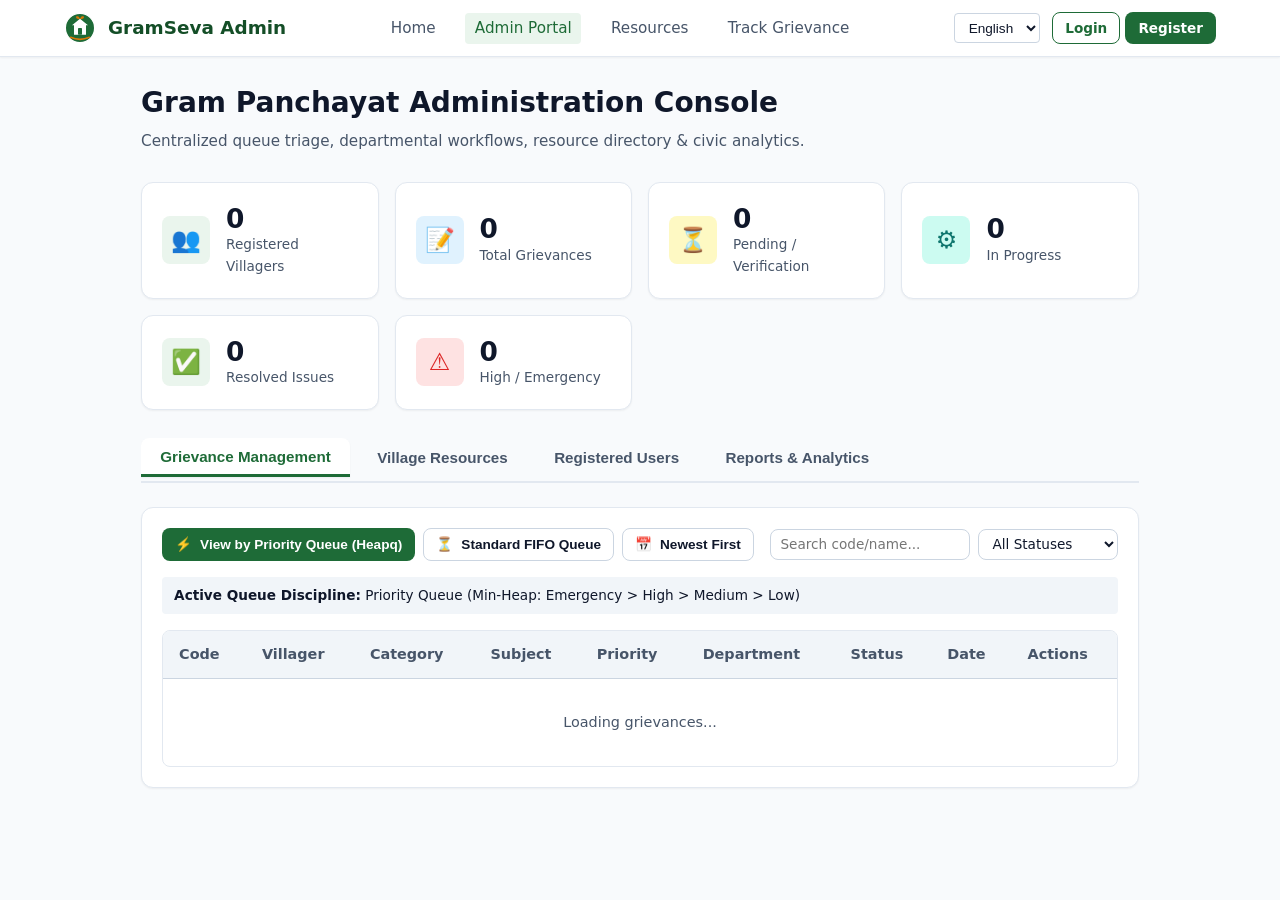
==== frontend/admin.html @ 00c3cb24 "first commit" ====
<!DOCTYPE html>
<html lang="en">
<head>
  <meta charset="UTF-8">
  <meta name="viewport" content="width=device-width, initial-scale=1.0">
  <title>Admin Portal - Village Resources & Grievance Management System</title>
  <link rel="stylesheet" href="/css/style.css">
  <style>
    /* Admin navigation tabs */
    .admin-tabs {
      display: flex;
      gap: 0.5rem;
      border-bottom: 2px solid var(--border-light);
      margin-bottom: 1.5rem;
      overflow-x: auto;
      padding-bottom: 4px;
    }
    .admin-tab {
      padding: 0.6rem 1.2rem;
      font-weight: 600;
      color: var(--text-muted);
      border-radius: var(--radius-md) var(--radius-md) 0 0;
      cursor: pointer;
      border: none;
      background: transparent;
      transition: var(--transition);
      white-space: nowrap;
      font-size: 0.95rem;
    }
    .admin-tab:hover {
      color: var(--primary);
      background-color: var(--primary-light);
    }
    .admin-tab.active {
      color: var(--primary);
      background-color: var(--surface);
      border-bottom: 3px solid var(--primary);
      box-shadow: var(--shadow-sm);
    }
    .tab-pane {
      display: none;
    }
    .tab-pane.active {
      display: block;
    }
  </style>
</head>
<body>

  <!-- Navigation Bar -->
  <header class="navbar">
    <div class="nav-container">
      <a href="index.html" class="nav-brand">
        <img src="/assets/images/logo.svg" alt="Emblem" width="32" height="32">
        <span>GramSeva Admin</span>
      </a>

      <button class="nav-toggle" id="nav-toggle">&#9776;</button>

      <ul class="nav-links" id="nav-links">
        <li><a href="index.html" data-i18n="nav_home">Home</a></li>
        <li><a href="admin.html" class="active" data-i18n="nav_admin">Admin Portal</a></li>
        <li><a href="resources.html" data-i18n="nav_resources">Resources</a></li>
        <li><a href="track.html" data-i18n="nav_track">Track Grievance</a></li>
      </ul>

      <div class="nav-actions">
        <select id="lang-select" class="lang-select">
          <option value="en">English</option>
          <option value="mr">मराठी</option>
          <option value="hi">हिन्दी</option>
        </select>
        <div id="nav-auth-actions"></div>
      </div>
    </div>
  </header>

  <!-- Main Admin Workspace -->
  <main class="container">
    <div class="page-header">
      <div>
        <h1 class="page-title">Gram Panchayat Administration Console</h1>
        <p class="page-subtitle">Centralized queue triage, departmental workflows, resource directory &amp; civic analytics.</p>
      </div>
      <div id="admin-user-tag" style="font-size:0.85rem; font-weight:600; color:var(--text-muted);"></div>
    </div>

    <!-- Statistics Grid -->
    <div class="stats-grid">
      <div class="stat-card">
        <div class="stat-icon green">&#128101;</div>
        <div>
          <div class="stat-value" id="admin-stat-users">0</div>
          <div class="stat-label">Registered Villagers</div>
        </div>
      </div>

      <div class="stat-card">
        <div class="stat-icon blue">&#128221;</div>
        <div>
          <div class="stat-value" id="admin-stat-grievances">0</div>
          <div class="stat-label">Total Grievances</div>
        </div>
      </div>

      <div class="stat-card">
        <div class="stat-icon amber">&#9203;</div>
        <div>
          <div class="stat-value" id="admin-stat-pending">0</div>
          <div class="stat-label">Pending / Verification</div>
        </div>
      </div>

      <div class="stat-card">
        <div class="stat-icon teal">&#9881;</div>
        <div>
          <div class="stat-value" id="admin-stat-inprogress">0</div>
          <div class="stat-label">In Progress</div>
        </div>
      </div>

      <div class="stat-card">
        <div class="stat-icon green">&#9989;</div>
        <div>
          <div class="stat-value" id="admin-stat-resolved">0</div>
          <div class="stat-label">Resolved Issues</div>
        </div>
      </div>

      <div class="stat-card">
        <div class="stat-icon red">&#9888;</div>
        <div>
          <div class="stat-value" id="admin-stat-high">0</div>
          <div class="stat-label">High / Emergency</div>
        </div>
      </div>
    </div>

    <!-- Navigation Tabs -->
    <div class="admin-tabs">
      <button class="admin-tab active" onclick="switchTab('tab-grievances', this)">Grievance Management</button>
      <button class="admin-tab" onclick="switchTab('tab-resources', this)">Village Resources</button>
      <button class="admin-tab" onclick="switchTab('tab-users', this)">Registered Users</button>
      <button class="admin-tab" onclick="switchTab('tab-reports', this)">Reports &amp; Analytics</button>
    </div>

    <!-- ===================================================================
         TAB 1: GRIEVANCE MANAGEMENT
         =================================================================== -->
    <div id="tab-grievances" class="tab-pane active">
      <div class="card" style="padding:1.25rem;">
        <!-- Data Structure Controls & Filters -->
        <div style="display:flex; justify-content:space-between; align-items:center; flex-wrap:wrap; gap:1rem; margin-bottom:1rem;">
          <!-- Queue Mode Buttons -->
          <div style="display:flex; gap:0.5rem; flex-wrap:wrap;">
            <button type="button" id="btn-mode-priority" class="btn btn-sm btn-primary" onclick="loadAdminGrievances('priority')">
              <span>&#9889;</span> View by Priority Queue (Heapq)
            </button>
            <button type="button" id="btn-mode-fifo" class="btn btn-sm btn-outline" onclick="loadAdminGrievances('fifo')">
              <span>&#9203;</span> Standard FIFO Queue
            </button>
            <button type="button" id="btn-mode-default" class="btn btn-sm btn-outline" onclick="loadAdminGrievances('default')">
              <span>&#128197;</span> Newest First
            </button>
          </div>

          <!-- Search & Filter Controls -->
          <div style="display:flex; gap:0.5rem; flex-wrap:wrap;">
            <input type="text" id="admin-grv-search" class="form-control" style="width:200px; padding:0.35rem 0.6rem; font-size:0.85rem;" placeholder="Search code/name...">
            <select id="admin-filter-status" class="form-control" style="width:140px; padding:0.35rem 0.6rem; font-size:0.85rem;" onchange="applyAdminFilter()">
              <option value="All">All Statuses</option>
              <option value="Submitted">Submitted</option>
              <option value="Verified">Verified</option>
              <option value="Assigned">Assigned</option>
              <option value="In Progress">In Progress</option>
              <option value="Resolved">Resolved</option>
              <option value="Rejected">Rejected</option>
            </select>
          </div>
        </div>

        <!-- Data Structure Info Indicator Banner -->
        <div id="data-structure-info" style="font-size:0.85rem; padding:0.5rem 0.75rem; background:var(--surface-alt); border-radius:var(--radius-sm); margin-bottom:1rem; display:flex; justify-content:space-between; align-items:center;">
          <span><strong>Active Queue Discipline:</strong> <span id="queue-discipline-label">Priority Queue (Min-Heap: Emergency > High > Medium > Low)</span></span>
          <span id="grv-count-label" style="color:var(--text-muted); font-weight:600;"></span>
        </div>

        <!-- Grievances Table -->
        <div class="table-responsive">
          <table class="data-table">
            <thead>
              <tr>
                <th>Code</th>
                <th>Villager</th>
                <th>Category</th>
                <th>Subject</th>
                <th>Priority</th>
                <th>Department</th>
                <th>Status</th>
                <th>Date</th>
                <th>Actions</th>
              </tr>
            </thead>
            <tbody id="admin-grievances-tbody">
              <tr>
                <td colspan="9" style="text-align:center; padding:2rem; color:var(--text-muted);">Loading grievances...</td>
              </tr>
            </tbody>
          </table>
        </div>
      </div>
    </div>

    <!-- ===================================================================
         TAB 2: VILLAGE RESOURCES
         =================================================================== -->
    <div id="tab-resources" class="tab-pane">
      <div class="card" style="padding:1.25rem;">
        <div style="display:flex; justify-content:space-between; align-items:center; margin-bottom:1rem;">
          <h3 class="card-title" style="margin-bottom:0;">Public Resources Management</h3>
          <button class="btn btn-primary btn-sm" onclick="openResourceModal()">+ Add New Resource</button>
        </div>

        <div class="table-responsive">
          <table class="data-table">
            <thead>
              <tr>
                <th>Name</th>
                <th>Category</th>
                <th>Location</th>
                <th>Contact</th>
                <th>Availability</th>
                <th>Actions</th>
              </tr>
            </thead>
            <tbody id="admin-resources-tbody">
              <tr><td colspan="6" style="text-align:center; padding:2rem;">Loading resources...</td></tr>
            </tbody>
          </table>
        </div>
      </div>
    </div>

    <!-- ===================================================================
         TAB 3: REGISTERED USERS
         =================================================================== -->
    <div id="tab-users" class="tab-pane">
      <div class="card" style="padding:1.25rem;">
        <div class="card-title">Registered Citizens &amp; Staff</div>
        <div class="table-responsive">
          <table class="data-table">
            <thead>
              <tr>
                <th>ID</th>
                <th>Full Name</th>
                <th>Mobile</th>
                <th>Email</th>
                <th>Village</th>
                <th>Role</th>
                <th>Registered Date</th>
              </tr>
            </thead>
            <tbody id="admin-users-tbody">
              <tr><td colspan="7" style="text-align:center; padding:2rem;">Loading users...</td></tr>
            </tbody>
          </table>
        </div>
      </div>
    </div>

    <!-- ===================================================================
         TAB 4: REPORTS & ANALYTICS
         =================================================================== -->
    <div id="tab-reports" class="tab-pane">
      <div style="display:grid; grid-template-columns:repeat(auto-fit, minmax(320px, 1fr)); gap:1.5rem;">
        <!-- Grievances by Category -->
        <div class="card">
          <h3 class="card-title">Grievances by Category</h3>
          <div id="report-category-bars" style="margin-top:1rem;">
            <!-- Populated dynamically -->
          </div>
        </div>

        <!-- Grievances by Priority -->
        <div class="card">
          <h3 class="card-title">Grievances by Priority</h3>
          <div id="report-priority-bars" style="margin-top:1rem;">
            <!-- Populated dynamically -->
          </div>
        </div>

        <!-- Grievances by Status -->
        <div class="card">
          <h3 class="card-title">Grievances by Status</h3>
          <div id="report-status-bars" style="margin-top:1rem;">
            <!-- Populated dynamically -->
          </div>
        </div>

        <!-- Grievances by Department -->
        <div class="card">
          <h3 class="card-title">Department Allocation</h3>
          <div id="report-department-bars" style="margin-top:1rem;">
            <!-- Populated dynamically -->
          </div>
        </div>
      </div>
    </div>
  </main>

  <!-- ===================================================================
       MODAL 1: GRIEVANCE ACTION / UPDATE WORKFLOW MODAL
       =================================================================== -->
  <div class="modal-backdrop" id="grv-action-modal">
    <div class="modal-box" style="max-width:620px;">
      <div class="modal-header">
        <h3 class="modal-title" id="action-modal-title">Administrative Grievance Action</h3>
        <button class="modal-close" onclick="closeActionModal()">&times;</button>
      </div>
      <div class="modal-body">
        <input type="hidden" id="action-grv-id">

        <div style="background:var(--surface-alt); padding:0.85rem; border-radius:var(--radius-md); font-size:0.85rem; margin-bottom:1.25rem;">
          <div style="display:flex; justify-content:space-between; margin-bottom:0.25rem;">
            <strong id="action-code">GRV-2026-XXXX</strong>
            <span id="action-current-badges"></span>
          </div>
          <div id="action-subject" style="font-weight:600; color:var(--text-main);"></div>
          <div id="action-desc" style="color:var(--text-muted); font-size:0.8rem; margin-top:0.25rem;"></div>
        </div>

        <form id="grv-action-form">
          <div class="form-grid">
            <div class="form-group">
              <label class="form-label" for="action-status-select">Update Workflow Status</label>
              <select id="action-status-select" class="form-control" required>
                <option value="Submitted">Submitted (Under Intake)</option>
                <option value="Verified">Verified (On-site Inspection Completed)</option>
                <option value="Assigned">Assigned (Transferred to Department)</option>
                <option value="In Progress">In Progress (Field Work Active)</option>
                <option value="Resolved">Resolved (Work Done & Verified)</option>
                <option value="Rejected">Rejected (Not actionable / Invalid)</option>
              </select>
            </div>

            <div class="form-group">
              <label class="form-label" for="action-priority-select">Triage Priority</label>
              <select id="action-priority-select" class="form-control" required>
                <option value="Low">Low</option>
                <option value="Medium">Medium</option>
                <option value="High">High</option>
                <option value="Emergency">Emergency</option>
              </select>
            </div>
          </div>

          <div class="form-group">
            <label class="form-label" for="action-dept-select">Assign Responsible Department</label>
            <select id="action-dept-select" class="form-control">
              <option value="">-- Unassigned --</option>
            </select>
          </div>

          <div class="form-group">
            <label class="form-label" for="action-comment">Official Action / Progress Comment <span style="color:var(--danger)">*</span></label>
            <textarea id="action-comment" class="form-control" placeholder="Enter details of action taken, inspection notes, or resolution confirmation..." required rows="3"></textarea>
            <div class="form-help">This comment is appended to the citizen's public tracking timeline with your timestamp.</div>
          </div>

          <div class="modal-footer">
            <button type="button" class="btn btn-outline btn-sm" onclick="closeActionModal()">Cancel</button>
            <button type="submit" id="action-submit-btn" class="btn btn-primary btn-sm">Save &amp; Update Timeline</button>
          </div>
        </form>
      </div>
    </div>
  </div>

  <!-- ===================================================================
       MODAL 2: RESOURCE ADD/EDIT MODAL
       =================================================================== -->
  <div class="modal-backdrop" id="resource-crud-modal">
    <div class="modal-box">
      <div class="modal-header">
        <h3 class="modal-title" id="res-crud-title">Add Village Resource</h3>
        <button class="modal-close" onclick="closeResourceCrudModal()">&times;</button>
      </div>
      <form id="resource-crud-form">
        <input type="hidden" id="res-crud-id">
        <div class="form-group">
          <label class="form-label">Resource Name *</label>
          <input type="text" id="res-name-input" class="form-control" required placeholder="e.g. Sub-District Veterinary Dispensary">
        </div>
        <div class="form-grid">
          <div class="form-group">
            <label class="form-label">Category *</label>
            <select id="res-cat-input" class="form-control" required>
              <option value="Health">Health</option>
              <option value="Education">Education</option>
              <option value="Administration">Administration</option>
              <option value="Utilities">Utilities</option>
              <option value="Public Facility">Public Facility</option>
              <option value="Transport">Transport</option>
              <option value="Other">Other</option>
            </select>
          </div>
          <div class="form-group">
            <label class="form-label">Contact</label>
            <input type="text" id="res-contact-input" class="form-control" placeholder="+91 98220 11000">
          </div>
        </div>
        <div class="form-group">
          <label class="form-label">Location</label>
          <input type="text" id="res-loc-input" class="form-control" placeholder="e.g. Ward 2, Near Panchayat Well">
        </div>
        <div class="form-group">
          <label class="form-label">Availability / Hours</label>
          <input type="text" id="res-avail-input" class="form-control" placeholder="e.g. Mon-Sat 9 AM - 5 PM">
        </div>
        <div class="form-group">
          <label class="form-label">Description</label>
          <textarea id="res-desc-input" class="form-control" rows="3" placeholder="Detailed service info..."></textarea>
        </div>
        <div class="modal-footer">
          <button type="button" class="btn btn-outline btn-sm" onclick="closeResourceCrudModal()">Cancel</button>
          <button type="submit" class="btn btn-primary btn-sm">Save Resource</button>
        </div>
      </form>
    </div>
  </div>

  <script src="/js/script.js"></script>
  <script>
    let currentAdminGrievances = [];
    let allDepartments = [];
    let currentViewMode = "priority";

    document.addEventListener("DOMContentLoaded", async () => {
      // Require Admin session
      const res = await fetch("/api/session");
      const data = await res.json();
      if (!data.authenticated || data.user.role !== "admin") {
        showToast("Administrative credentials required", "error");
        setTimeout(() => { window.location.href = "login.html"; }, 800);
        return;
      }

      document.getElementById("admin-user-tag").textContent = `Logged in as: ${data.user.full_name} (${data.user.email})`;

      // Load initial dashboard statistics and departments
      loadStatistics();
      loadDepartments();

      // Load grievances using Priority Queue by default
      loadAdminGrievances("priority");

      // Setup search listener
      document.getElementById("admin-grv-search").addEventListener("input", (e) => {
        applyAdminFilter();
      });
    });

    // Tab switcher
    function switchTab(tabId, btn) {
      document.querySelectorAll(".admin-tab").forEach(t => t.classList.remove("active"));
      document.querySelectorAll(".tab-pane").forEach(p => p.classList.remove("active"));

      btn.classList.add("active");
      document.getElementById(tabId).classList.add("active");

      if (tabId === "tab-resources") loadAdminResources();
      if (tabId === "tab-users") loadAdminUsers();
      if (tabId === "tab-reports") loadAdminReports();
    }

    // Load High Level Statistics
    async function loadStatistics() {
      try {
        const res = await fetch("/api/admin/statistics");
        const data = await res.json();
        if (data.success && data.statistics) {
          const s = data.statistics;
          document.getElementById("admin-stat-users").textContent = s.total_users;
          document.getElementById("admin-stat-grievances").textContent = s.total_grievances;
          document.getElementById("admin-stat-pending").textContent = s.pending;
          document.getElementById("admin-stat-inprogress").textContent = s.in_progress;
          document.getElementById("admin-stat-resolved").textContent = s.resolved;
          document.getElementById("admin-stat-high").textContent = s.high_priority;
        }
      } catch (e) {
        console.error("Stats load failed:", e);
      }
    }

    // Load Department Options for Dropdowns
    async function loadDepartments() {
      try {
        const res = await fetch("/api/departments");
        const data = await res.json();
        if (data.success && data.departments) {
          allDepartments = data.departments;
          const select = document.getElementById("action-dept-select");
          select.innerHTML = '<option value="">-- Unassigned --</option>' +
            allDepartments.map(d => `<option value="${d.id}">${escapeHtml(d.name)}</option>`).join("");
        }
      } catch (e) {
        console.error("Departments load error:", e);
      }
    }

    // =========================================================================
    // GRIEVANCE MANAGEMENT & QUEUE INTEGRATION
    // =========================================================================

    async function loadAdminGrievances(mode = "priority") {
      currentViewMode = mode;
      const tbody = document.getElementById("admin-grievances-tbody");
      tbody.innerHTML = `<tr><td colspan="9" style="text-align:center; padding:2rem;">Fetching queue (${mode})...</td></tr>`;

      // Update button styling
      const btnPri = document.getElementById("btn-mode-priority");
      const btnFifo = document.getElementById("btn-mode-fifo");
      const btnDef = document.getElementById("btn-mode-default");

      [btnPri, btnFifo, btnDef].forEach(b => {
        b.className = "btn btn-sm btn-outline";
      });

      if (mode === "priority") {
        btnPri.className = "btn btn-sm btn-primary";
        document.getElementById("queue-discipline-label").textContent = "Priority Queue (Min-Heap: Emergency > High > Medium > Low)";
      } else if (mode === "fifo") {
        btnFifo.className = "btn btn-sm btn-primary";
        document.getElementById("queue-discipline-label").textContent = "FIFO Queue (Chronological sequential intake)";
      } else {
        btnDef.className = "btn btn-sm btn-primary";
        document.getElementById("queue-discipline-label").textContent = "Standard Timestamp Sorting (Newest First)";
      }

      try {
        // Calls backend which invokes GrievancePriorityQueue or GrievanceQueue!
        const res = await fetch(`/api/admin/grievances?view=${mode}`);
        const data = await res.json();

        if (data.success && data.grievances) {
          currentAdminGrievances = data.grievances;
          applyAdminFilter();
        }
      } catch (err) {
        tbody.innerHTML = `<tr><td colspan="9" style="text-align:center; color:var(--danger); padding:2rem;">Failed to fetch grievances.</td></tr>`;
      }
    }

    function applyAdminFilter() {
      const search = document.getElementById("admin-grv-search").value.trim().toLowerCase();
      const statusFilter = document.getElementById("admin-filter-status").value;

      let filtered = currentAdminGrievances;

      if (statusFilter !== "All") {
        filtered = filtered.filter(g => g.status === statusFilter);
      }

      if (search) {
        filtered = filtered.filter(g => {
          const text = `${g.grievance_code} ${g.submitter_name} ${g.subject} ${g.category} ${g.location}`.toLowerCase();
          return text.includes(search);
        });
      }

      renderAdminGrievances(filtered);
    }

    function renderAdminGrievances(items) {
      const tbody = document.getElementById("admin-grievances-tbody");
      document.getElementById("grv-count-label").textContent = `Showing ${items.length} item(s)`;

      if (items.length === 0) {
        tbody.innerHTML = `<tr><td colspan="9" style="text-align:center; padding:2rem; color:var(--text-muted);">No grievances matching the active filter.</td></tr>`;
        return;
      }

      tbody.innerHTML = items.map(g => `
        <tr>
          <td><a href="track.html?code=${encodeURIComponent(g.grievance_code)}" target="_blank" style="font-weight:700;">${escapeHtml(g.grievance_code)}</a></td>
          <td>
            <strong>${escapeHtml(g.submitter_name || "Villager")}</strong>
            <div style="font-size:0.75rem; color:var(--text-muted);">${escapeHtml(g.submitter_mobile || "")}</div>
          </td>
          <td>${escapeHtml(g.category)}</td>
          <td>
            <div style="max-width:220px; white-space:nowrap; overflow:hidden; text-overflow:ellipsis;" title="${escapeHtml(g.subject)}">
              ${escapeHtml(g.subject)}
            </div>
          </td>
          <td>${getPriorityBadge(g.priority)}</td>
          <td>${escapeHtml(g.department_name || "Unassigned")}</td>
          <td>${getStatusBadge(g.status)}</td>
          <td style="font-size:0.75rem; color:var(--text-muted);">${formatDate(g.created_at)}</td>
          <td>
            <button class="btn btn-sm btn-primary" onclick="openActionModal(${g.id})">Update</button>
          </td>
        </tr>
      `).join("");
    }

    // Grievance Action Modal
    function openActionModal(id) {
      const g = currentAdminGrievances.find(x => x.id === id);
      if (!g) return;

      document.getElementById("action-grv-id").value = g.id;
      document.getElementById("action-code").textContent = g.grievance_code;
      document.getElementById("action-subject").textContent = g.subject;
      document.getElementById("action-desc").textContent = g.description;
      document.getElementById("action-current-badges").innerHTML = `${getPriorityBadge(g.priority)} ${getStatusBadge(g.status)}`;

      document.getElementById("action-status-select").value = g.status;
      document.getElementById("action-priority-select").value = g.priority;
      document.getElementById("action-dept-select").value = g.department_id || "";
      document.getElementById("action-comment").value = "";

      document.getElementById("grv-action-modal").classList.add("open");
    }

    function closeActionModal() {
      document.getElementById("grv-action-modal").classList.remove("open");
    }

    document.getElementById("grv-action-form").addEventListener("submit", async (e) => {
      e.preventDefault();
      const id = document.getElementById("action-grv-id").value;
      const status = document.getElementById("action-status-select").value;
      const priority = document.getElementById("action-priority-select").value;
      const department_id = document.getElementById("action-dept-select").value ? parseInt(document.getElementById("action-dept-select").value) : null;
      const comment = document.getElementById("action-comment").value.trim();

      const btn = document.getElementById("action-submit-btn");
      btn.disabled = true;
      btn.textContent = "Updating...";

      try {
        const res = await fetch(`/api/grievances/${id}`, {
          method: "PUT",
          headers: { "Content-Type": "application/json" },
          credentials: "same-origin",
          body: JSON.stringify({ status, priority, department_id, comment })
        });

        const data = await res.json();
        btn.disabled = false;
        btn.textContent = "Save & Update Timeline";

        if (res.ok && data.success) {
          showToast("Grievance workflow updated successfully!", "success");
          closeActionModal();
          loadStatistics();
          loadAdminGrievances(currentViewMode);
        } else {
          showToast(data.error || "Update failed", "error");
        }
      } catch (err) {
        btn.disabled = false;
        btn.textContent = "Save & Update Timeline";
        showToast("Error communicating with server", "error");
      }
    });

    // =========================================================================
    // RESOURCES MANAGEMENT (CRUD)
    // =========================================================================

    let adminResourcesList = [];

    async function loadAdminResources() {
      const tbody = document.getElementById("admin-resources-tbody");
      tbody.innerHTML = `<tr><td colspan="6" style="text-align:center; padding:2rem;">Loading resources...</td></tr>`;

      try {
        const res = await fetch("/api/admin/resources");
        const data = await res.json();
        if (data.success && data.resources) {
          adminResourcesList = data.resources;
          tbody.innerHTML = adminResourcesList.map(r => `
            <tr>
              <td><strong>${escapeHtml(r.name)}</strong></td>
              <td><span class="badge" style="background:#e0f2fe; color:#0369a1;">${escapeHtml(r.category)}</span></td>
              <td>${escapeHtml(r.location || "-")}</td>
              <td>${escapeHtml(r.contact || "-")}</td>
              <td>${escapeHtml(r.availability || "-")}</td>
              <td>
                <button class="btn btn-sm btn-outline-primary" onclick="editResource(${r.id})">Edit</button>
                <button class="btn btn-sm btn-danger" onclick="deleteResource(${r.id})">Delete</button>
              </td>
            </tr>
          `).join("");
        }
      } catch (e) {
        tbody.innerHTML = `<tr><td colspan="6" style="text-align:center; color:var(--danger);">Failed to load resources.</td></tr>`;
      }
    }

    function openResourceModal() {
      document.getElementById("res-crud-id").value = "";
      document.getElementById("res-crud-title").textContent = "Add Village Resource";
      document.getElementById("res-name-input").value = "";
      document.getElementById("res-cat-input").value = "Health";
      document.getElementById("res-contact-input").value = "";
      document.getElementById("res-loc-input").value = "";
      document.getElementById("res-avail-input").value = "";
      document.getElementById("res-desc-input").value = "";
      document.getElementById("resource-crud-modal").classList.add("open");
    }

    function editResource(id) {
      const r = adminResourcesList.find(x => x.id === id);
      if (!r) return;
      document.getElementById("res-crud-id").value = r.id;
      document.getElementById("res-crud-title").textContent = "Edit Village Resource";
      document.getElementById("res-name-input").value = r.name;
      document.getElementById("res-cat-input").value = r.category;
      document.getElementById("res-contact-input").value = r.contact || "";
      document.getElementById("res-loc-input").value = r.location || "";
      document.getElementById("res-avail-input").value = r.availability || "";
      document.getElementById("res-desc-input").value = r.description || "";
      document.getElementById("resource-crud-modal").classList.add("open");
    }

    function closeResourceCrudModal() {
      document.getElementById("resource-crud-modal").classList.remove("open");
    }

    document.getElementById("resource-crud-form").addEventListener("submit", async (e) => {
      e.preventDefault();
      const id = document.getElementById("res-crud-id").value;
      const name = document.getElementById("res-name-input").value.trim();
      const category = document.getElementById("res-cat-input").value;
      const contact = document.getElementById("res-contact-input").value.trim();
      const location = document.getElementById("res-loc-input").value.trim();
      const availability = document.getElementById("res-avail-input").value.trim();
      const description = document.getElementById("res-desc-input").value.trim();

      const method = id ? "PUT" : "POST";
      const url = id ? `/api/resources/${id}` : "/api/resources";

      try {
        const res = await fetch(url, {
          method,
          headers: { "Content-Type": "application/json" },
          credentials: "same-origin",
          body: JSON.stringify({ name, category, contact, location, availability, description })
        });
        const data = await res.json();
        if (res.ok && data.success) {
          showToast(id ? "Resource updated!" : "Resource created!", "success");
          closeResourceCrudModal();
          loadAdminResources();
          loadStatistics();
        } else {
          showToast(data.error || "Save failed", "error");
        }
      } catch (err) {
        showToast("Server communication error", "error");
      }
    });

    async function deleteResource(id) {
      if (!confirm("Are you sure you want to delete this resource record?")) return;
      try {
        const res = await fetch(`/api/resources/${id}`, { method: "DELETE", credentials: "same-origin" });
        const data = await res.json();
        if (res.ok && data.success) {
          showToast("Resource deleted", "info");
          loadAdminResources();
          loadStatistics();
        }
      } catch (e) {
        showToast("Delete failed", "error");
      }
    }

    // =========================================================================
    // USERS MANAGEMENT
    // =========================================================================

    async function loadAdminUsers() {
      const tbody = document.getElementById("admin-users-tbody");
      tbody.innerHTML = `<tr><td colspan="7" style="text-align:center; padding:2rem;">Loading users...</td></tr>`;

      try {
        const res = await fetch("/api/admin/users");
        const data = await res.json();
        if (data.success && data.users) {
          tbody.innerHTML = data.users.map(u => `
            <tr>
              <td>${u.id}</td>
              <td><strong>${escapeHtml(u.full_name)}</strong></td>
              <td>${escapeHtml(u.mobile)}</td>
              <td>${escapeHtml(u.email || "-")}</td>
              <td>${escapeHtml(u.village)}</td>
              <td><span class="user-role-badge ${u.role === 'admin' ? 'role-admin' : 'role-villager'}">${u.role}</span></td>
              <td style="font-size:0.8rem; color:var(--text-muted);">${formatDate(u.created_at)}</td>
            </tr>
          `).join("");
        }
      } catch (e) {
        tbody.innerHTML = `<tr><td colspan="7" style="text-align:center; color:var(--danger);">Failed to load user records.</td></tr>`;
      }
    }

    // =========================================================================
    // REPORTS & CHARTS (PURE CSS PROGRESS BARS)
    // =========================================================================

    async function loadAdminReports() {
      try {
        const res = await fetch("/api/admin/reports");
        const data = await res.json();

        if (data.success && data.reports) {
          const r = data.reports;
          const totalGrv = r.summary.total_grievances || 1;

          // Render Category bars
          renderBars("report-category-bars", r.by_category.map(x => ({
            label: x.category,
            value: x.count,
            percent: Math.round((x.count / totalGrv) * 100),
            color: "var(--primary)"
          })));

          // Render Priority bars
          renderBars("report-priority-bars", r.by_priority.map(x => {
            let color = "var(--primary)";
            if (x.priority === "Emergency") color = "var(--danger)";
            else if (x.priority === "High") color = "var(--accent)";
            else if (x.priority === "Medium") color = "var(--warning)";
            return {
              label: x.priority,
              value: x.count,
              percent: Math.round((x.count / totalGrv) * 100),
              color
            };
          }));

          // Render Status bars
          renderBars("report-status-bars", r.by_status.map(x => ({
            label: x.status,
            value: x.count,
            percent: Math.round((x.count / totalGrv) * 100),
            color: x.status === "Resolved" ? "var(--success)" : "var(--info)"
          })));

          // Render Department bars
          renderBars("report-department-bars", r.by_department.map(x => ({
            label: x.department,
            value: x.count,
            percent: Math.round((x.count / totalGrv) * 100),
            color: "var(--secondary)"
          })));
        }
      } catch (e) {
        console.error("Reports loading error:", e);
      }
    }

    function renderBars(containerId, items) {
      const container = document.getElementById(containerId);
      if (items.length === 0) {
        container.innerHTML = "<div style='color:var(--text-muted); font-size:0.9rem;'>No data available.</div>";
        return;
      }

      container.innerHTML = items.map(item => `
        <div class="chart-bar-container">
          <div class="chart-bar-header">
            <span>${escapeHtml(item.label)}</span>
            <span><strong>${item.value}</strong> (${item.percent}%)</span>
          </div>
          <div class="chart-bar-bg">
            <div class="chart-bar-fill" style="width: ${item.percent}%; background-color: ${item.color};"></div>
          </div>
        </div>
      `).join("");
    }
  </script>
</body>
</html>
---- css/style.css ----
/* ==========================================================================
   Village Resources and Grievance Management System
   Civic & Community Service Theme Stylesheet
   ========================================================================== */

:root {
  /* Color Palette */
  --primary: #1e6b37;
  --primary-dark: #144e27;
  --primary-light: #eaf5ed;
  --primary-focus: rgba(30, 107, 55, 0.25);
  
  --secondary: #1d4ed8;
  --secondary-light: #eff6ff;

  --accent: #d97706;
  --accent-light: #fef3c7;

  --danger: #dc2626;
  --danger-light: #fee2e2;
  --success: #16a34a;
  --success-light: #dcfce7;
  --info: #0284c7;
  --info-light: #e0f2fe;
  --warning: #ca8a04;
  --warning-light: #fef9c3;

  /* Neutrals */
  --bg: #f8fafc;
  --surface: #ffffff;
  --surface-alt: #f1f5f9;
  --border: #cbd5e1;
  --border-light: #e2e8f0;
  
  --text-main: #0f172a;
  --text-muted: #475569;
  --text-inverse: #ffffff;

  /* Typography */
  --font-family: 'Segoe UI', system-ui, -apple-system, BlinkMacSystemFont, Roboto, sans-serif;
  --radius-sm: 4px;
  --radius-md: 8px;
  --radius-lg: 12px;
  --radius-full: 9999px;

  /* Shadows */
  --shadow-sm: 0 1px 2px 0 rgb(0 0 0 / 0.05);
  --shadow-md: 0 4px 6px -1px rgb(0 0 0 / 0.08), 0 2px 4px -2px rgb(0 0 0 / 0.06);
  --shadow-lg: 0 10px 15px -3px rgb(0 0 0 / 0.08), 0 4px 6px -4px rgb(0 0 0 / 0.04);

  --transition: all 0.2s ease-in-out;
}

/* Reset & Base */
*, *::before, *::after {
  box-sizing: border-box;
  margin: 0;
  padding: 0;
}

body {
  font-family: var(--font-family);
  background-color: var(--bg);
  color: var(--text-main);
  line-height: 1.6;
  min-height: 100vh;
  display: flex;
  flex-direction: column;
}

main {
  flex: 1;
}

a {
  color: var(--primary);
  text-decoration: none;
  transition: var(--transition);
}

a:hover {
  color: var(--primary-dark);
}

img, svg {
  vertical-align: middle;
}

/* ==========================================================================
   Navigation Bar
   ========================================================================== */

.navbar {
  background: var(--surface);
  border-bottom: 1px solid var(--border-light);
  box-shadow: var(--shadow-sm);
  position: sticky;
  top: 0;
  z-index: 100;
}

.nav-container {
  max-width: 1200px;
  margin: 0 auto;
  padding: 0.75rem 1.5rem;
  display: flex;
  align-items: center;
  justify-content: space-between;
  gap: 1rem;
}

.nav-brand {
  display: flex;
  align-items: center;
  gap: 0.75rem;
  font-weight: 700;
  font-size: 1.15rem;
  color: var(--primary-dark);
}

.nav-brand svg {
  width: 32px;
  height: 32px;
  color: var(--primary);
}

.nav-links {
  display: flex;
  align-items: center;
  gap: 1.25rem;
  list-style: none;
}

.nav-links a {
  font-weight: 500;
  color: var(--text-muted);
  font-size: 0.95rem;
  padding: 0.4rem 0.6rem;
  border-radius: var(--radius-sm);
}

.nav-links a:hover, .nav-links a.active {
  color: var(--primary);
  background-color: var(--primary-light);
}

.nav-actions {
  display: flex;
  align-items: center;
  gap: 0.75rem;
}

.lang-select {
  padding: 0.35rem 0.6rem;
  border: 1px solid var(--border);
  border-radius: var(--radius-sm);
  font-size: 0.85rem;
  background-color: var(--surface);
  color: var(--text-main);
  cursor: pointer;
  outline: none;
}

.lang-select:focus {
  border-color: var(--primary);
}

/* User pill in navbar */
.user-menu {
  display: flex;
  align-items: center;
  gap: 0.5rem;
  padding: 0.3rem 0.75rem;
  background-color: var(--surface-alt);
  border-radius: var(--radius-full);
  font-size: 0.85rem;
  font-weight: 500;
}

.user-role-badge {
  font-size: 0.7rem;
  padding: 0.15rem 0.4rem;
  border-radius: var(--radius-full);
  text-transform: uppercase;
  font-weight: 700;
  letter-spacing: 0.5px;
}
.role-admin {
  background-color: #fef3c7;
  color: #92400e;
}
.role-villager {
  background-color: var(--primary-light);
  color: var(--primary-dark);
}

/* Mobile Nav Toggle */
.nav-toggle {
  display: none;
  background: none;
  border: none;
  font-size: 1.5rem;
  cursor: pointer;
  color: var(--text-main);
}

/* ==========================================================================
   Buttons & Form Controls
   ========================================================================== */

.btn {
  display: inline-flex;
  align-items: center;
  justify-content: center;
  gap: 0.5rem;
  padding: 0.55rem 1.2rem;
  font-size: 0.95rem;
  font-weight: 600;
  border-radius: var(--radius-md);
  cursor: pointer;
  border: 1px solid transparent;
  transition: var(--transition);
  text-decoration: none;
  line-height: 1.4;
}

.btn-sm {
  padding: 0.35rem 0.75rem;
  font-size: 0.85rem;
}

.btn-lg {
  padding: 0.75rem 1.75rem;
  font-size: 1.05rem;
}

.btn-primary {
  background-color: var(--primary);
  color: var(--text-inverse);
}
.btn-primary:hover {
  background-color: var(--primary-dark);
  color: var(--text-inverse);
  box-shadow: var(--shadow-sm);
}

.btn-secondary {
  background-color: var(--secondary);
  color: var(--text-inverse);
}
.btn-secondary:hover {
  background-color: #1e40af;
  color: var(--text-inverse);
}

.btn-outline {
  background-color: transparent;
  border-color: var(--border);
  color: var(--text-main);
}
.btn-outline:hover {
  background-color: var(--surface-alt);
  border-color: var(--text-muted);
}

.btn-outline-primary {
  background-color: transparent;
  border-color: var(--primary);
  color: var(--primary);
}
.btn-outline-primary:hover {
  background-color: var(--primary-light);
}

.btn-danger {
  background-color: var(--danger);
  color: var(--text-inverse);
}
.btn-danger:hover {
  background-color: #b91c1c;
}

.btn-accent {
  background-color: var(--accent);
  color: var(--text-inverse);
}
.btn-accent:hover {
  background-color: #b45309;
}

/* Forms */
.form-group {
  margin-bottom: 1.25rem;
}

.form-label {
  display: block;
  font-size: 0.9rem;
  font-weight: 600;
  margin-bottom: 0.35rem;
  color: var(--text-main);
}

.form-control {
  width: 100%;
  padding: 0.6rem 0.85rem;
  font-size: 0.95rem;
  border: 1px solid var(--border);
  border-radius: var(--radius-md);
  background-color: var(--surface);
  color: var(--text-main);
  transition: var(--transition);
  font-family: inherit;
}

.form-control:focus {
  outline: none;
  border-color: var(--primary);
  box-shadow: 0 0 0 3px var(--primary-focus);
}

textarea.form-control {
  min-height: 100px;
  resize: vertical;
}

.form-help {
  font-size: 0.8rem;
  color: var(--text-muted);
  margin-top: 0.25rem;
}

.form-grid {
  display: grid;
  grid-template-columns: repeat(auto-fit, minmax(240px, 1fr));
  gap: 1rem;
}

/* ==========================================================================
   Badges & Indicators
   ========================================================================== */

.badge {
  display: inline-flex;
  align-items: center;
  gap: 0.3rem;
  padding: 0.25rem 0.65rem;
  border-radius: var(--radius-full);
  font-size: 0.8rem;
  font-weight: 600;
  text-transform: capitalize;
  white-space: nowrap;
}

/* Status Badges */
.badge-submitted {
  background-color: var(--info-light);
  color: var(--info);
  border: 1px solid #bae6fd;
}
.badge-verified {
  background-color: #f3e8ff;
  color: #7e22ce;
  border: 1px solid #e9d5ff;
}
.badge-assigned {
  background-color: var(--warning-light);
  color: #a16207;
  border: 1px solid #fef08a;
}
.badge-inprogress {
  background-color: #ccfbf1;
  color: #0f766e;
  border: 1px solid #99f6e4;
}
.badge-resolved {
  background-color: var(--success-light);
  color: var(--success);
  border: 1px solid #bbf7d0;
}
.badge-rejected {
  background-color: var(--danger-light);
  color: var(--danger);
  border: 1px solid #fecaca;
}

/* Priority Badges */
.priority-emergency {
  background-color: #fee2e2;
  color: #991b1b;
  border: 1px solid #f87171;
  font-weight: 700;
}
.priority-high {
  background-color: #ffedd5;
  color: #c2410c;
  border: 1px solid #fdba74;
}
.priority-medium {
  background-color: #fef9c3;
  color: #854d0e;
  border: 1px solid #fde047;
}
.priority-low {
  background-color: #f1f5f9;
  color: #475569;
  border: 1px solid #cbd5e1;
}

/* ==========================================================================
   Layout Containers & Cards
   ========================================================================== */

.container {
  max-width: 1200px;
  margin: 0 auto;
  padding: 1.5rem;
}

.page-header {
  margin-bottom: 1.75rem;
  display: flex;
  flex-wrap: wrap;
  align-items: center;
  justify-content: space-between;
  gap: 1rem;
}

.page-title {
  font-size: 1.75rem;
  font-weight: 700;
  color: var(--text-main);
}

.page-subtitle {
  color: var(--text-muted);
  font-size: 0.95rem;
  margin-top: 0.2rem;
}

.card {
  background: var(--surface);
  border: 1px solid var(--border-light);
  border-radius: var(--radius-lg);
  box-shadow: var(--shadow-sm);
  padding: 1.5rem;
  margin-bottom: 1.5rem;
  transition: var(--transition);
}

.card:hover {
  box-shadow: var(--shadow-md);
}

.card-title {
  font-size: 1.25rem;
  font-weight: 700;
  margin-bottom: 0.75rem;
  color: var(--text-main);
  display: flex;
  align-items: center;
  justify-content: space-between;
}

/* Metric / Stat Cards */
.stats-grid {
  display: grid;
  grid-template-columns: repeat(auto-fit, minmax(200px, 1fr));
  gap: 1rem;
  margin-bottom: 1.75rem;
}

.stat-card {
  background: var(--surface);
  border: 1px solid var(--border-light);
  border-radius: var(--radius-lg);
  padding: 1.25rem;
  display: flex;
  align-items: center;
  gap: 1rem;
  box-shadow: var(--shadow-sm);
}

.stat-icon {
  width: 48px;
  height: 48px;
  border-radius: var(--radius-md);
  display: flex;
  align-items: center;
  justify-content: center;
  font-size: 1.5rem;
  flex-shrink: 0;
}

.stat-icon.green { background-color: var(--primary-light); color: var(--primary); }
.stat-icon.blue  { background-color: var(--info-light); color: var(--info); }
.stat-icon.amber { background-color: var(--warning-light); color: var(--warning); }
.stat-icon.red   { background-color: var(--danger-light); color: var(--danger); }
.stat-icon.teal  { background-color: #ccfbf1; color: #0f766e; }

.stat-value {
  font-size: 1.65rem;
  font-weight: 700;
  line-height: 1.2;
}

.stat-label {
  font-size: 0.85rem;
  color: var(--text-muted);
  font-weight: 500;
}

/* ==========================================================================
   Data Tables
   ========================================================================== */

.table-responsive {
  width: 100%;
  overflow-x: auto;
  border: 1px solid var(--border-light);
  border-radius: var(--radius-md);
  background: var(--surface);
}

.data-table {
  width: 100%;
  border-collapse: collapse;
  font-size: 0.9rem;
  text-align: left;
}

.data-table th {
  background-color: var(--surface-alt);
  padding: 0.75rem 1rem;
  font-weight: 600;
  color: var(--text-muted);
  border-bottom: 1px solid var(--border);
  white-space: nowrap;
}

.data-table td {
  padding: 0.85rem 1rem;
  border-bottom: 1px solid var(--border-light);
  vertical-align: middle;
}

.data-table tbody tr:hover {
  background-color: #f8fafc;
}

.data-table tbody tr:last-child td {
  border-bottom: none;
}

/* ==========================================================================
   Hero Section (index.html)
   ========================================================================== */

.hero {
  background: linear-gradient(135deg, #1e6b37 0%, #0f3e1f 100%);
  color: var(--text-inverse);
  padding: 4rem 1.5rem;
  text-align: center;
}

.hero-content {
  max-width: 800px;
  margin: 0 auto;
}

.hero-pill {
  display: inline-block;
  background: rgba(255, 255, 255, 0.15);
  backdrop-filter: blur(4px);
  padding: 0.35rem 1rem;
  border-radius: var(--radius-full);
  font-size: 0.85rem;
  font-weight: 600;
  letter-spacing: 0.5px;
  margin-bottom: 1rem;
}

.hero-title {
  font-size: 2.75rem;
  font-weight: 800;
  line-height: 1.2;
  margin-bottom: 1rem;
}

.hero-subtitle {
  font-size: 1.15rem;
  color: #e2e8f0;
  margin-bottom: 2rem;
  line-height: 1.6;
}

.hero-actions {
  display: flex;
  justify-content: center;
  gap: 1rem;
  flex-wrap: wrap;
}

/* Section Containers */
.section {
  padding: 3.5rem 1.5rem;
}

.section-title {
  font-size: 2rem;
  font-weight: 700;
  text-align: center;
  margin-bottom: 0.5rem;
}

.section-subtitle {
  text-align: center;
  color: var(--text-muted);
  max-width: 650px;
  margin: 0 auto 2.5rem auto;
}

.grid-3 {
  display: grid;
  grid-template-columns: repeat(auto-fit, minmax(300px, 1fr));
  gap: 1.5rem;
}

.feature-box {
  background: var(--surface);
  border: 1px solid var(--border-light);
  border-radius: var(--radius-lg);
  padding: 2rem;
  transition: var(--transition);
}

.feature-box:hover {
  transform: translateY(-4px);
  box-shadow: var(--shadow-lg);
}

.feature-icon {
  width: 52px;
  height: 52px;
  border-radius: var(--radius-md);
  background-color: var(--primary-light);
  color: var(--primary);
  display: flex;
  align-items: center;
  justify-content: center;
  font-size: 1.75rem;
  margin-bottom: 1.25rem;
}

/* ==========================================================================
   Resource Cards (resources.html)
   ========================================================================== */

.filter-bar {
  display: flex;
  flex-wrap: wrap;
  gap: 0.75rem;
  margin-bottom: 1.5rem;
  align-items: center;
}

.filter-pill {
  padding: 0.45rem 1rem;
  background: var(--surface);
  border: 1px solid var(--border);
  border-radius: var(--radius-full);
  font-size: 0.85rem;
  font-weight: 600;
  color: var(--text-muted);
  cursor: pointer;
  transition: var(--transition);
}

.filter-pill:hover, .filter-pill.active {
  background: var(--primary);
  color: var(--text-inverse);
  border-color: var(--primary);
}

.resource-card {
  background: var(--surface);
  border: 1px solid var(--border-light);
  border-radius: var(--radius-lg);
  padding: 1.5rem;
  display: flex;
  flex-direction: column;
  justify-content: space-between;
  box-shadow: var(--shadow-sm);
  transition: var(--transition);
}

.resource-card:hover {
  box-shadow: var(--shadow-md);
  transform: translateY(-2px);
}

.resource-header {
  display: flex;
  align-items: flex-start;
  justify-content: space-between;
  gap: 0.75rem;
  margin-bottom: 0.75rem;
}

.resource-name {
  font-size: 1.15rem;
  font-weight: 700;
  color: var(--text-main);
}

.resource-desc {
  font-size: 0.9rem;
  color: var(--text-muted);
  margin-bottom: 1rem;
}

.resource-meta {
  font-size: 0.85rem;
  color: var(--text-muted);
  display: flex;
  flex-direction: column;
  gap: 0.4rem;
  border-top: 1px dashed var(--border);
  padding-top: 0.75rem;
  margin-top: auto;
}

/* ==========================================================================
   Vertical Tracking Timeline (track.html)
   ========================================================================== */

.timeline {
  position: relative;
  padding-left: 2.5rem;
  margin: 2rem 0;
}

.timeline::before {
  content: '';
  position: absolute;
  left: 1rem;
  top: 0.5rem;
  bottom: 0.5rem;
  width: 2px;
  background-color: var(--border);
}

.timeline-item {
  position: relative;
  margin-bottom: 2rem;
}

.timeline-item:last-child {
  margin-bottom: 0;
}

.timeline-node {
  position: absolute;
  left: -2.5rem;
  top: 0;
  width: 2rem;
  height: 2rem;
  border-radius: 50%;
  background-color: var(--surface);
  border: 3px solid var(--primary);
  display: flex;
  align-items: center;
  justify-content: center;
  box-shadow: 0 0 0 3px var(--surface);
  font-size: 0.75rem;
  font-weight: 700;
}

.timeline-node.done {
  background-color: var(--primary);
  color: #fff;
}

.timeline-content {
  background: var(--surface);
  border: 1px solid var(--border-light);
  border-radius: var(--radius-md);
  padding: 1rem 1.25rem;
  box-shadow: var(--shadow-sm);
}

.timeline-header {
  display: flex;
  justify-content: space-between;
  align-items: center;
  margin-bottom: 0.5rem;
  flex-wrap: wrap;
  gap: 0.5rem;
}

.timeline-status {
  font-weight: 700;
  font-size: 0.95rem;
}

.timeline-date {
  font-size: 0.8rem;
  color: var(--text-muted);
}

.timeline-comment {
  font-size: 0.9rem;
  color: var(--text-muted);
}

/* ==========================================================================
   Modals & Popups
   ========================================================================== */

.modal-backdrop {
  position: fixed;
  inset: 0;
  background-color: rgba(15, 23, 42, 0.55);
  backdrop-filter: blur(3px);
  display: none;
  align-items: center;
  justify-content: center;
  z-index: 1000;
  padding: 1rem;
}

.modal-backdrop.open {
  display: flex;
}

.modal-box {
  background: var(--surface);
  border-radius: var(--radius-lg);
  box-shadow: var(--shadow-lg);
  max-width: 550px;
  width: 100%;
  max-height: 90vh;
  overflow-y: auto;
  padding: 1.75rem;
  position: relative;
  animation: modalPop 0.2s ease-out;
}

@keyframes modalPop {
  from { opacity: 0; transform: scale(0.95); }
  to { opacity: 1; transform: scale(1); }
}

.modal-header {
  display: flex;
  align-items: center;
  justify-content: space-between;
  margin-bottom: 1.25rem;
  padding-bottom: 0.75rem;
  border-bottom: 1px solid var(--border-light);
}

.modal-title {
  font-size: 1.25rem;
  font-weight: 700;
}

.modal-close {
  background: none;
  border: none;
  font-size: 1.5rem;
  cursor: pointer;
  color: var(--text-muted);
  line-height: 1;
}

.modal-footer {
  margin-top: 1.5rem;
  padding-top: 1rem;
  border-top: 1px solid var(--border-light);
  display: flex;
  justify-content: flex-end;
  gap: 0.75rem;
}

/* ==========================================================================
   Toast Alerts
   ========================================================================== */

#toast-container {
  position: fixed;
  top: 1.5rem;
  right: 1.5rem;
  z-index: 2000;
  display: flex;
  flex-direction: column;
  gap: 0.75rem;
}

.toast {
  background: var(--surface);
  border-radius: var(--radius-md);
  padding: 0.85rem 1.25rem;
  box-shadow: var(--shadow-lg);
  font-size: 0.9rem;
  display: flex;
  align-items: center;
  gap: 0.75rem;
  min-width: 280px;
  max-width: 420px;
  border-left: 5px solid var(--primary);
  animation: slideIn 0.25s ease-out;
}

@keyframes slideIn {
  from { transform: translateX(100%); opacity: 0; }
  to { transform: translateX(0); opacity: 1; }
}

.toast.success { border-left-color: var(--success); }
.toast.error   { border-left-color: var(--danger); }
.toast.info    { border-left-color: var(--info); }
.toast.warning { border-left-color: var(--warning); }

/* ==========================================================================
   Reports Visual Progress Bars
   ========================================================================== */

.chart-bar-container {
  margin-bottom: 1rem;
}

.chart-bar-header {
  display: flex;
  justify-content: space-between;
  font-size: 0.85rem;
  font-weight: 600;
  margin-bottom: 0.25rem;
}

.chart-bar-bg {
  height: 10px;
  background-color: var(--surface-alt);
  border-radius: var(--radius-full);
  overflow: hidden;
}

.chart-bar-fill {
  height: 100%;
  background-color: var(--primary);
  border-radius: var(--radius-full);
  transition: width 0.6s ease;
}

/* Footer */
.footer {
  background: #0f172a;
  color: #94a3b8;
  padding: 2.5rem 1.5rem;
  margin-top: auto;
  font-size: 0.9rem;
}

.footer-content {
  max-width: 1200px;
  margin: 0 auto;
  display: flex;
  flex-wrap: wrap;
  justify-content: space-between;
  align-items: center;
  gap: 1.5rem;
}

.footer-links {
  display: flex;
  gap: 1.5rem;
}

.footer-links a {
  color: #cbd5e1;
}
.footer-links a:hover {
  color: #ffffff;
}

/* ==========================================================================
   Responsive Breakpoints
   ========================================================================== */

@media (max-width: 768px) {
  .nav-links {
    display: none;
    position: absolute;
    top: 100%;
    left: 0;
    right: 0;
    background: var(--surface);
    flex-direction: column;
    padding: 1rem;
    border-bottom: 1px solid var(--border);
    box-shadow: var(--shadow-md);
  }

  .nav-links.open {
    display: flex;
  }

  .nav-toggle {
    display: block;
  }

  .hero-title {
    font-size: 2rem;
  }

  .hero-subtitle {
    font-size: 1rem;
  }
}
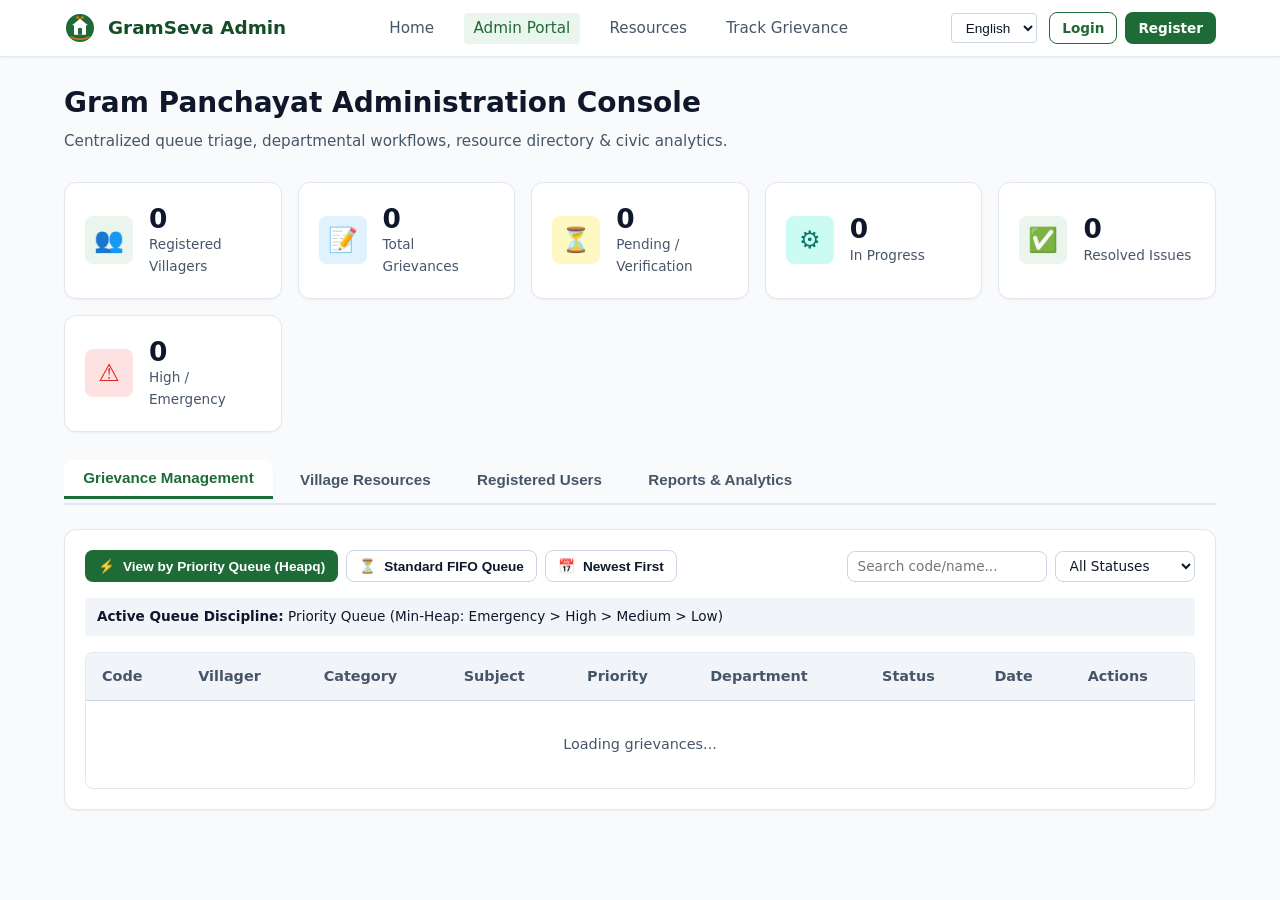
==== commit 84fcef22: "Login and ui fixes Fixed the issues with login database and also improved he responseness of mobile " ====
--- a/frontend/admin.html
+++ b/frontend/admin.html
@@ -272,7 +272,7 @@
          TAB 4: REPORTS & ANALYTICS
          =================================================================== -->
     <div id="tab-reports" class="tab-pane">
-      <div style="display:grid; grid-template-columns:repeat(auto-fit, minmax(320px, 1fr)); gap:1.5rem;">
+      <div class="admin-report-grid">
         <!-- Grievances by Category -->
         <div class="card">
           <h3 class="card-title">Grievances by Category</h3>
--- a/css/style.css
+++ b/css/style.css
@@ -107,6 +107,7 @@
   align-items: center;
   justify-content: space-between;
   gap: 1rem;
+  min-width: 0;
 }
 
 .nav-brand {
@@ -148,6 +149,15 @@
   display: flex;
   align-items: center;
   gap: 0.75rem;
+  min-width: 0;
+}
+
+#nav-auth-actions {
+  display: flex;
+  flex-wrap: wrap;
+  align-items: center;
+  gap: 0.5rem;
+  min-width: 0;
 }
 
 .lang-select {
@@ -413,6 +423,7 @@
 
 .container {
   max-width: 1200px;
+  width: 100%;
   margin: 0 auto;
   padding: 1.5rem;
 }
@@ -883,6 +894,19 @@
   gap: 0.75rem;
 }
 
+.admin-report-grid,
+.grid-3,
+.stats-grid,
+.form-grid {
+  min-width: 0;
+}
+
+.admin-report-grid {
+  display: grid;
+  grid-template-columns: repeat(auto-fit, minmax(min(100%, 320px), 1fr));
+  gap: 1.5rem;
+}
+
 /* ==========================================================================
    Toast Alerts
    ========================================================================== */
@@ -987,7 +1011,35 @@
    Responsive Breakpoints
    ========================================================================== */
 
-@media (max-width: 768px) {
+@media (max-width: 900px) {
+  .nav-container {
+    flex-wrap: wrap;
+    padding: 0.65rem 1rem;
+    gap: 0.5rem 0.75rem;
+  }
+
+  .nav-brand {
+    order: 1;
+    margin-right: auto;
+  }
+
+  .nav-toggle {
+    order: 2;
+    padding: 0.25rem 0.5rem;
+    border-radius: var(--radius-sm);
+  }
+
+  .nav-toggle:focus-visible {
+    outline: 2px solid var(--primary);
+    outline-offset: 2px;
+  }
+
+  .nav-actions {
+    order: 3;
+    width: 100%;
+    justify-content: space-between;
+  }
+
   .nav-links {
     display: none;
     position: absolute;
@@ -999,12 +1051,21 @@
     padding: 1rem;
     border-bottom: 1px solid var(--border);
     box-shadow: var(--shadow-md);
+    gap: 0.25rem;
+    align-items: stretch;
+    max-height: calc(100vh - 7rem);
+    overflow-y: auto;
   }
 
   .nav-links.open {
     display: flex;
   }
 
+  .nav-links a {
+    display: block;
+    padding: 0.75rem;
+  }
+
   .nav-toggle {
     display: block;
   }
@@ -1017,3 +1078,169 @@
     font-size: 1rem;
   }
 }
+
+@media (max-width: 640px) {
+  .container {
+    padding: 1rem;
+  }
+
+  .page-header {
+    align-items: stretch;
+  }
+
+  .page-header > div:last-child {
+    width: 100%;
+    flex-wrap: wrap;
+  }
+
+  .page-header > div:last-child .btn {
+    flex: 1 1 100%;
+  }
+
+  .page-title {
+    font-size: 1.45rem;
+    line-height: 1.3;
+  }
+
+  .card {
+    padding: 1rem;
+    margin-bottom: 1rem;
+  }
+
+  main.container > .card {
+    padding: 1rem !important;
+  }
+
+  .stats-grid,
+  .grid-3,
+  .form-grid,
+  .admin-report-grid {
+    grid-template-columns: minmax(0, 1fr);
+    gap: 0.75rem;
+  }
+
+  .hero {
+    padding: 3rem 1rem;
+  }
+
+  .hero-title {
+    font-size: clamp(1.7rem, 8vw, 2rem);
+  }
+
+  .hero-actions {
+    flex-direction: column;
+    align-items: stretch;
+  }
+
+  .hero-actions .btn {
+    width: 100%;
+  }
+
+  .section {
+    padding: 2.5rem 1rem;
+  }
+
+  .section-title {
+    font-size: 1.6rem;
+  }
+
+  .feature-box {
+    padding: 1.25rem;
+  }
+
+  .resource-search-controls {
+    align-items: stretch;
+  }
+
+  .resource-search-controls .form-control {
+    min-width: 0 !important;
+    flex-basis: 100%;
+  }
+
+  .resource-search-controls .btn {
+    flex: 1 1 0;
+  }
+
+  .resource-results-summary {
+    align-items: flex-start !important;
+    flex-direction: column;
+    gap: 0.5rem;
+  }
+
+  .grievance-form-actions,
+  .modal-actions {
+    align-items: stretch !important;
+    flex-direction: column;
+  }
+
+  .grievance-form-actions .btn,
+  .modal-actions .btn {
+    width: 100%;
+  }
+
+  .modal-box {
+    padding: 1.25rem;
+    max-height: calc(100vh - 2rem);
+  }
+
+  .modal-footer {
+    flex-direction: column;
+  }
+
+  .modal-footer .btn {
+    width: 100%;
+  }
+
+  #toast-container {
+    top: 0.75rem;
+    right: 0.75rem;
+    left: 0.75rem;
+  }
+
+  .toast {
+    min-width: 0;
+    max-width: none;
+    width: 100%;
+  }
+
+  .admin-tabs {
+    gap: 0.25rem;
+    margin-right: -1rem;
+    padding-right: 1rem;
+  }
+
+  .admin-tab {
+    padding: 0.55rem 0.8rem;
+    font-size: 0.85rem;
+  }
+
+  #admin-grv-search,
+  #admin-filter-status {
+    width: 100% !important;
+  }
+
+  #data-structure-info {
+    align-items: flex-start !important;
+    flex-direction: column;
+    gap: 0.4rem;
+  }
+
+  .timeline {
+    padding-left: 2rem;
+  }
+
+  .timeline-node {
+    left: -2rem;
+  }
+
+  .footer-content {
+    align-items: flex-start;
+    flex-direction: column;
+    gap: 1rem;
+  }
+
+  .footer-links {
+    flex-wrap: wrap;
+    gap: 0.75rem 1rem;
+  }
+}
